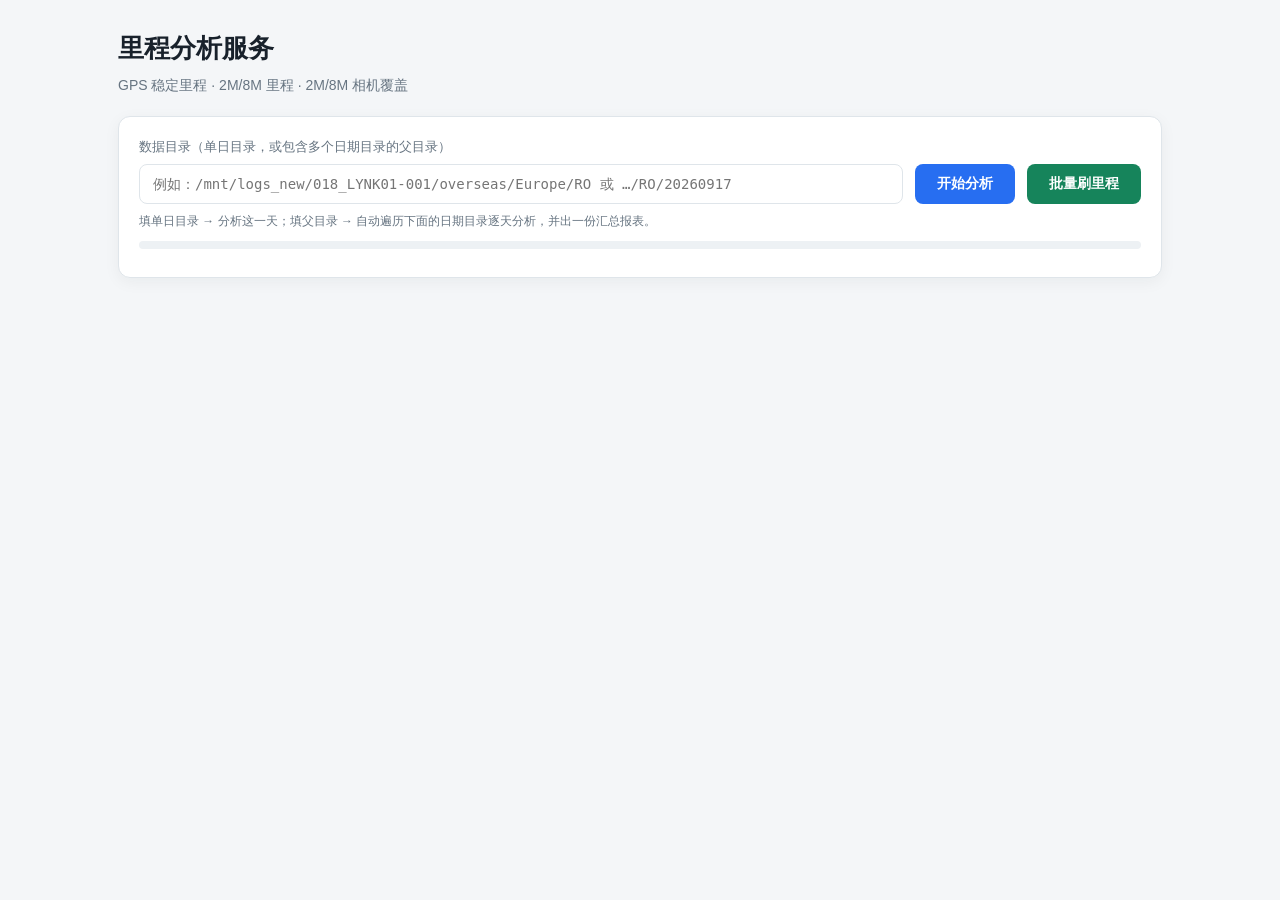
==== mileage/verify_service/static/index.html @ 7afa57a1 "sync: d7b36a6 2026-10-24 16:29" ====
<!doctype html>
<html lang="zh-CN">
<head>
<meta charset="utf-8">
<meta name="viewport" content="width=device-width, initial-scale=1">
<title>验证服务 · 参数验证 / 里程分析</title>
<style>
:root{--bg:#f4f6f8;--panel:#fff;--text:#18212b;--muted:#667481;--line:#dfe5ea;--blue:#276ef1;--green:#16845b;--orange:#d97706;--red:#c43d3d;--ink:#293746}
*{box-sizing:border-box}
body{margin:0;background:var(--bg);color:var(--text);font:14px/1.6 "Microsoft YaHei",Arial,sans-serif}
.wrap{max-width:1100px;margin:0 auto;padding:28px}
h1{font-size:26px;margin:0 0 4px}
.sub{color:var(--muted);margin-bottom:20px}
.tabs{display:flex;gap:8px;margin-bottom:18px;border-bottom:1px solid var(--line)}
.tab{padding:12px 22px;cursor:pointer;border:0;background:transparent;font-size:15px;color:var(--muted);border-bottom:3px solid transparent;font-weight:600}
.tab.active{color:var(--blue);border-bottom-color:var(--blue)}
.tab small{display:block;font-weight:400;font-size:11px;opacity:.8}
.panel{display:none} .panel.active{display:block}
.card{background:var(--panel);border:1px solid var(--line);border-radius:12px;padding:20px;margin-bottom:16px;box-shadow:0 4px 16px rgba(22,31,39,.05)}
label.f{display:block;color:var(--muted);margin-bottom:6px;font-size:13px}
input[type=text]{width:100%;padding:11px 13px;border:1px solid var(--line);border-radius:8px;font-size:14px;font-family:Consolas,monospace}
input[type=text]:focus{outline:none;border-color:var(--blue);box-shadow:0 0 0 3px rgba(39,110,241,.12)}
.row{display:flex;gap:12px;align-items:flex-end;flex-wrap:wrap}
.row > div{flex:1;min-width:280px}
button.run{padding:11px 22px;border:0;border-radius:8px;background:var(--blue);color:#fff;font-size:14px;font-weight:600;cursor:pointer;white-space:nowrap}
button.run:hover{filter:brightness(1.08)} button.run:disabled{opacity:.5;cursor:not-allowed}
.hint{color:var(--muted);font-size:12px;margin-top:8px}
.status{display:inline-block;padding:2px 10px;border-radius:99px;font-size:12px;font-weight:600}
.ok{background:#e6f6ee;color:var(--green)} .bad{background:#fdeaea;color:var(--red)}
.warn{background:#fff4e0;color:var(--orange)} .info{background:#eef2f5;color:var(--muted)}
table{width:100%;border-collapse:collapse;margin-top:10px}
th,td{padding:9px 10px;border-bottom:1px solid var(--line);text-align:left;font-size:13px}
th{color:var(--muted);font-weight:600;background:#f8fafb}
.num{text-align:right;font-variant-numeric:tabular-nums}
pre{background:#f8fafb;border:1px solid var(--line);border-radius:8px;padding:12px;overflow:auto;max-height:320px;font-size:12px;line-height:1.5}
.bar{height:8px;background:#edf1f4;border-radius:99px;overflow:hidden;margin-top:10px}
.bar>i{display:block;height:100%;background:var(--blue);width:0;transition:width .3s}
.verdict{font-size:19px;font-weight:600;margin:6px 0 4px}
.kv{display:grid;grid-template-columns:1fr auto;gap:6px 16px;margin-top:8px}
.kv div:nth-child(even){text-align:right;font-variant-numeric:tabular-nums}
a{color:var(--blue);text-decoration:none} a:hover{text-decoration:underline}
.good{border-left:4px solid var(--green);background:#f2fbf7;padding:12px 14px;border-radius:6px;margin:10px 0}
.badbox{border-left:4px solid var(--red);background:#fff5f5;padding:12px 14px;border-radius:6px;margin:10px 0}
.notebox{border-left:4px solid var(--orange);background:#fff9ed;padding:12px 14px;border-radius:6px;margin:10px 0}
.chips{display:flex;flex-wrap:wrap;gap:6px;margin-top:8px}
.chip{background:#eef2f5;border-radius:99px;padding:3px 10px;font-size:12px}
.hidden{display:none}
.big{font-size:30px;font-weight:600}
.stat-row{display:flex;gap:14px;flex-wrap:wrap;margin:14px 0}
.stat{flex:1 1 180px;background:var(--panel);border:1px solid var(--line);border-radius:10px;padding:14px}
.stat .lb{color:var(--muted);font-size:12px;margin-bottom:4px}
.stat .vl{font-size:22px;font-weight:600}
.cov-lane{display:grid;grid-template-columns:80px 1fr 120px;gap:10px;align-items:center;margin:10px 0}
.track{position:relative;height:24px;background:#edf1f4;border-radius:6px;overflow:hidden}
.barfill{position:absolute;height:100%;border-radius:6px;display:flex;align-items:center;padding:0 6px;color:#fff;font-size:11px;white-space:nowrap}
.c2m{background:var(--blue)} .c8m{background:var(--green)} .none{background:#c9d1d8}
</style>
</head>
<body>
<div class="wrap">
  <h1>里程分析服务</h1>
  <div class="sub">GPS 稳定里程 · 2M/8M 里程 · 2M/8M 相机覆盖</div>

  <!-- 参数验证模块已停用，标签与面板保留但隐藏，代码和 API 未删除 -->
  <div class="tabs" style="display:none">
    <button class="tab" id="tab-param" onclick="switchTab('param')">参数验证<small>外参/内参 · 数据质检</small></button>
    <button class="tab active" id="tab-mileage" onclick="switchTab('mileage')">里程分析<small>GPS稳定里程 · 2M/8M 覆盖</small></button>
  </div>

  <!-- ================= 参数验证（已隐藏） ================= -->
  <div class="panel" id="panel-param" style="display:none">
    <div class="card">
      <div class="row">
        <div>
          <label class="f">数据目录（含 parameter_yaml、cam_*、lidar_*、pose）</label>
          <input id="param-path" type="text" placeholder="例如：/mnt/Data_Platform/files/.../E5-001_yanzhen_20261001" />
        </div>
        <button class="run" id="param-go" onclick="startParam()">开始验证</button>
      </div>
      <div class="hint">校验每个相机的内参 + lidar→camera 外参是否齐全，并输出数据质检报告。</div>
      <div class="bar"><i id="param-bar"></i></div>
      <div id="param-progress" class="hint"></div>
    </div>
    <div id="param-probe" class="card hidden"><h3 style="margin:0 0 8px">目录结构</h3><div id="param-probe-body"></div></div>
    <div id="param-result" class="hidden">
      <div class="card"><div id="param-verdict"></div></div>
      <div class="card"><h3 style="margin:0 0 10px">验证明细</h3><div id="param-summary"></div></div>
      <div class="card"><h3 style="margin:0 0 10px">产出文件</h3><div id="param-files"></div></div>
      <div class="card"><h3 style="margin:0 0 10px">执行日志</h3><pre id="param-log"></pre></div>
    </div>
  </div>

  <!-- ================= 里程分析 ================= -->
  <div class="panel active" id="panel-mileage" style="display:block">
    <div class="card">
      <div class="row">
        <div>
          <label class="f">数据目录（单日目录，或包含多个日期目录的父目录）</label>
          <input id="mileage-path" type="text" placeholder="例如：/mnt/logs_new/018_LYNK01-001/overseas/Europe/RO 或 …/RO/20260917" />
        </div>
        <button class="run" id="mileage-go" onclick="startMileage()">开始分析</button>
        <button class="run" id="batch-go" onclick="startBatch()" style="background:#16845b">批量刷里程</button>
      </div>
      <div class="hint">填单日目录 → 分析这一天；填父目录 → 自动遍历下面的日期目录逐天分析，并出一份汇总报表。</div>
      <div class="bar"><i id="mileage-bar"></i></div>
      <div id="mileage-progress" class="hint"></div>
    </div>
    <div id="mileage-probe" class="card hidden"><h3 style="margin:0 0 8px">数据构成</h3><div id="mileage-probe-body"></div></div>
    <div id="batch-result" class="hidden">
      <div class="card"><div id="batch-summary"></div></div>
      <div class="card"><h3 style="margin:0 0 10px">按天明细</h3><div id="batch-days"></div></div>
    </div>
    <div id="mileage-result" class="hidden">
      <div class="card"><div id="mileage-verdict"></div></div>
      <div class="card"><h3 style="margin:0 0 10px">里程结果</h3><div id="mileage-stats"></div></div>
      <div class="card"><h3 style="margin:0 0 10px">2M / 8M 相机覆盖</h3><div id="mileage-coverage"></div></div>
      <div class="card"><h3 style="margin:0 0 10px">产出文件</h3><div id="mileage-files"></div></div>
      <div class="card"><h3 style="margin:0 0 10px">执行日志</h3><pre id="mileage-log"></pre></div>
    </div>
  </div>
</div>

<script>
const $ = (id) => document.getElementById(id);
let currentModule = "param";

function esc(s){ return String(s ?? "").replace(/[&<>"]/g, c => ({'&':'&amp;','<':'&lt;','>':'&gt;','"':'&quot;'}[c])); }
function fmtSize(b){ if(!b) return "0 B"; const u=["B","KB","MB","GB","TB"]; let i=0,n=Number(b); while(n>=1024&&i<u.length-1){n/=1024;i++;} return n.toFixed(1)+" "+u[i]; }
function fmtDur(s){ s=Number(s)||0; const h=Math.floor(s/3600), m=Math.floor((s%3600)/60); if(h) return h+"h"+m+"m"; if(m) return m+"m"; return Math.round(s)+"s"; }
function fmtNum(km){ return (Number(km)||0).toFixed(3); }

const PARAM_ENABLED = false;  // 参数验证模块已停用（代码保留）

function switchTab(key){
  if(key === "param" && !PARAM_ENABLED) return;
  currentModule = key;
  document.querySelectorAll(".tab").forEach(el=>el.classList.remove("active"));
  document.querySelectorAll(".panel").forEach(el=>{
    el.classList.remove("active");
    el.style.display = "none";
  });
  const tab = $("tab-"+key);
  if(tab){ tab.classList.add("active"); tab.style.display = ""; }
  const panel = $("panel-"+key);
  if(panel){ panel.classList.add("active"); panel.style.display = "block"; }
  const tabsBar = document.querySelector(".tabs");
  if(tabsBar) tabsBar.style.display = PARAM_ENABLED ? "" : "none";
  try{ location.hash = key; }catch(e){}
}

async function post(url, body){
  const r = await fetch(url, {method:"POST", headers:{"Content-Type":"application/json"}, body:JSON.stringify(body)});
  const data = await r.json().catch(()=>({}));
  if(!r.ok) throw {status:r.status, data};
  return data;
}

/* ---------------- 参数验证 ---------------- */

function renderParamProbe(info){
  $("param-probe").classList.remove("hidden");
  const cams = Object.entries(info.camera_image_counts||{}).map(([k,v])=>`<div class="chip">${esc(k)} · ${v} 张</div>`).join("");
  const lids = Object.entries(info.lidar_point_counts||{}).map(([k,v])=>`<div class="chip">${esc(k)} · ${v} 帧</div>`).join("");
  let html = `<div class="kv">
    <div>parameter_yaml</div><div>${info.parameter_yaml ? "✔ " + esc(info.calib_date_folder||"") : "✘ 缺失"}</div>
    <div>sensors_used / topic_map</div><div>${info.sensors_yaml && info.topic_map_yaml ? "✔ 齐全" : "✘ 缺失"}</div>
    <div>FrameMap.json</div><div>${info.frame_map ? "✔ 已存在" : "— 将自动生成"}</div>
    <div>位姿文件</div><div>${(info.pose_files||[]).length ? esc(info.pose_files[0]) : "— 未找到"}</div>
    <div>相机</div><div>${(info.cameras||[]).length} 个</div>
    <div>雷达</div><div>${(info.lidars||[]).length} 个</div>
  </div>`;
  if(cams) html += `<div class="chips">${cams}</div>`;
  if(lids) html += `<div class="chips">${lids}</div>`;
  if((info.problems||[]).length) html += `<div class="badbox">${info.problems.map(esc).join("<br>")}</div>`;
  if((info.warnings||[]).length) html += `<div class="notebox">${info.warnings.map(esc).join("<br>")}</div>`;
  $("param-probe-body").innerHTML = html;
}

async function startParam(){
  const path = $("param-path").value.trim();
  if(!path){ $("param-path").focus(); return; }
  $("param-go").disabled = true;
  $("param-result").classList.add("hidden");
  $("param-progress").textContent = "校验目录结构…";
  $("param-bar").style.width = "3%";

  let info;
  try { info = await post("/api/param/probe", {data_root: path}); }
  catch(e){ $("param-progress").textContent = "无法访问服务"; $("param-go").disabled=false; return; }
  renderParamProbe(info);
  if(!info.ready){
    $("param-progress").innerHTML = `<span class="status bad">目录不可用</span> 请先修正上面列出的问题`;
    $("param-bar").style.width="0"; $("param-go").disabled=false; return;
  }

  let task;
  try { task = await post("/api/param/verify", {data_root: path}); }
  catch(e){ $("param-progress").innerHTML = `<span class="status bad">提交失败</span>`; $("param-go").disabled=false; return; }

  const id = task.task_id;
  $("param-progress").textContent = "已提交，验证中…";
  const poll = setInterval(async () => {
    try {
      const p = await fetch(`/api/param/tasks/${id}/progress`).then(r=>r.json());
      $("param-bar").style.width = (p.percent||5)+"%";
      const cls = p.status==="failed"?"bad":p.status==="success"?"ok":"info";
      $("param-progress").innerHTML = `<span class="status ${cls}">${esc(p.status||"")}</span> ${esc(p.step||"")} ${p.message?("— "+esc(p.message)):""}`;
      if(p.status==="success"||p.status==="failed"){ clearInterval(poll); await showParam(id); $("param-go").disabled=false; }
    } catch(e){ clearInterval(poll); $("param-go").disabled=false; }
  }, 900);
}

async function showParam(id){
  const r = await fetch(`/api/param/tasks/${id}`).then(x=>x.json());
  $("param-result").classList.remove("hidden");

  const ok = r.status==="success" && r.summary && r.summary.camera_problem===0;
  const badge = r.status==="failed"?"bad":ok?"ok":"warn";
  const label = r.status==="failed"?"执行失败":ok?"通过":"存在异常";
  let v = `<div class="verdict">${esc(r.verdict||label)} <span class="status ${badge}">${label}</span></div>
           <div class="hint">耗时 ${r.duration_s ?? "-"} 秒　输出：${esc(r.output_root||"")}</div>`;
  if((r.issues||[]).length) v += `<div class="badbox">${r.issues.map(esc).join("<br>")}</div>`;
  if((r.warnings||[]).length) v += `<div class="notebox">提示：${r.warnings.map(esc).join("<br>")}</div>`;
  if(r.error) v += `<div class="badbox">${esc(r.error)}</div>`;
  $("param-verdict").innerHTML = v;

  const s = r.summary||{};
  let sb = "";
  if(s.camera_total!==undefined){
    sb += `<div class="kv"><div>相机总数</div><div>${s.camera_total}</div>
      <div>外参+内参齐全</div><div style="color:var(--green)">${s.camera_ok}</div>
      <div>存在问题</div><div style="color:${s.camera_problem?'var(--red)':'var(--muted)'}">${s.camera_problem}</div></div>`;
    if(s.camera_ok_list&&s.camera_ok_list.length) sb += `<div class="chips">${s.camera_ok_list.map(n=>`<span class="chip">✔ ${esc(n)}</span>`).join("")}</div>`;
    const det = s.camera_problem_detail||{};
    if(Object.keys(det).length){
      sb += `<table><thead><tr><th>相机</th><th>状态</th><th>原因</th></tr></thead><tbody>`;
      for(const [name,d] of Object.entries(det)) sb += `<tr><td>${esc(name)}</td><td><span class="status bad">${esc(d.status)}</span></td><td>${esc(d.reason||"")}</td></tr>`;
      sb += `</tbody></table>`;
    }
  } else sb = `<div class="hint">本次未产生相机级结果</div>`;
  $("param-summary").innerHTML = sb;

  const files = r.artifacts||[];
  if(files.length){
    let fb = `<table><thead><tr><th>文件</th><th class="num">大小</th><th>类型</th><th></th></tr></thead><tbody>`;
    for(const f of files) fb += `<tr><td>${esc(f.name)}</td><td class="num">${fmtSize(f.size)}</td><td>${esc(f.kind)}</td><td><a href="/api/param/tasks/${id}/download?name=${encodeURIComponent(f.name)}">下载</a></td></tr>`;
    fb += `</tbody></table>`;
    $("param-files").innerHTML = fb;
  } else $("param-files").innerHTML = `<div class="hint">无产出文件</div>`;
  $("param-log").textContent = (r.log||[]).join("\n") || "（无日志）";
}

/* ---------------- 里程分析 ---------------- */

function renderMileageProbe(info){
  $("mileage-probe").classList.remove("hidden");
  // 服务端会把 Windows 共享路径规范化成服务器挂载路径，这里回显真实路径
  if(info.data_root) $("mileage-path").value = info.data_root;
  const traj = (info.trajectory_files||[]).map(f=>`<div class="chip">${esc(f.name)} · ${fmtSize(f.size)}</div>`).join("");
  const pcaps = (info.pcap_dirs||[]).map(d=>`<div class="chip">${esc(d.folder)} · ${d.files} 个 pcap · ${fmtSize(d.bytes)}</div>`).join("");
  const m2 = info.device_2m||{}, m8 = info.device_8m||{};
  let html = `<div class="kv">
    <div>实际路径</div><div>${esc(info.data_root||"")}</div>
    <div>轨迹文件</div><div>${(info.trajectory_files||[]).length} 个${(info.pcap_files||[]).length?`（另有 ${info.pcap_files.length} 个 pcap）`:""}</div>
    <div>2M 数据</div><div>${m2.files?`${m2.files} 个文件 · ${fmtSize(m2.bytes)}`:"✘ 未识别到"}</div>
    <div>8M 数据</div><div>${m8.files?`${m8.files} 个文件 · ${fmtSize(m8.bytes)}`:"✘ 未识别到"}</div>
  </div>`;
  if(traj) html += `<div class="chips">${traj}</div>`;
  if(pcaps) html += `<div class="chips">${pcaps}</div>`;
  if((m2.folders||[]).length||(m8.folders||[]).length) html += `<div class="hint">识别到的 2M 目录：${esc((m2.folders||[]).join(", ")||"—")}<br>识别到的 8M 目录：${esc((m8.folders||[]).join(", ")||"—")}</div>`;
  if((info.other_folders||[]).length) html += `<div class="hint">其他目录（不参与里程）：${esc(info.other_folders.slice(0,10).join(", "))}</div>`;
  if((info.problems||[]).length) html += `<div class="badbox">${info.problems.map(esc).join("<br>")}</div>`;
  if((info.warnings||[]).length) html += `<div class="notebox">${info.warnings.map(esc).join("<br>")}</div>`;
  $("mileage-probe-body").innerHTML = html;
}

async function startMileage(){
  const path = $("mileage-path").value.trim();
  if(!path){ $("mileage-path").focus(); return; }
  $("mileage-go").disabled = true;
  $("mileage-result").classList.add("hidden");
  $("mileage-progress").textContent = "校验目录结构…";
  $("mileage-bar").style.width = "3%";

  let info;
  try { info = await post("/api/mileage/probe", {data_root: path}); }
  catch(e){ $("mileage-progress").textContent = "无法访问服务"; $("mileage-go").disabled=false; return; }
  renderMileageProbe(info);
  if(!info.ready){
    $("mileage-progress").innerHTML = `<span class="status bad">目录不可用</span> 请先修正上面列出的问题`;
    $("mileage-bar").style.width="0"; $("mileage-go").disabled=false; return;
  }

  let task;
  try { task = await post("/api/mileage/analyze", {data_root: path}); }
  catch(e){ $("mileage-progress").innerHTML = `<span class="status bad">提交失败</span>`; $("mileage-go").disabled=false; return; }

  const id = task.task_id;
  $("mileage-progress").textContent = "已提交，分析中…";
  const poll = setInterval(async () => {
    try {
      const p = await fetch(`/api/mileage/tasks/${id}/progress`).then(r=>r.json());
      $("mileage-bar").style.width = (p.percent||5)+"%";
      const cls = p.status==="failed"?"bad":p.status==="success"?"ok":"info";
      $("mileage-progress").innerHTML = `<span class="status ${cls}">${esc(p.status||"")}</span> ${esc(p.step||"")} ${p.message?("— "+esc(p.message)):""}`;
      if(p.status==="success"||p.status==="failed"){ clearInterval(poll); await showMileage(id); $("mileage-go").disabled=false; }
    } catch(e){ clearInterval(poll); $("mileage-go").disabled=false; }
  }, 900);
}

async function showMileage(id){
  const r = await fetch(`/api/mileage/tasks/${id}`).then(x=>x.json());
  $("mileage-result").classList.remove("hidden");

  const ok = r.status==="success" && (r.issues||[]).length===0;
  const badge = r.status==="failed"?"bad":ok?"ok":"warn";
  const label = r.status==="failed"?"执行失败":ok?"通过":"存在异常";
  let v = `<div class="verdict">${esc(r.verdict||label)} <span class="status ${badge}">${label}</span></div>
           <div class="hint">耗时 ${r.duration_s ?? "-"} 秒　输出：${esc(r.output_root||"")}</div>`;
  if((r.issues||[]).length) v += `<div class="badbox">${r.issues.map(esc).join("<br>")}</div>`;
  if((r.warnings||[]).length) v += `<div class="notebox">提示：${r.warnings.map(esc).join("<br>")}</div>`;
  if(r.error) v += `<div class="badbox">${esc(r.error)}</div>`;
  $("mileage-verdict").innerHTML = v;

  $("mileage-stats").innerHTML = `<div class="stat-row">
    <div class="stat"><div class="lb">实际有效里程</div><div class="vl" style="color:var(--green)">${fmtNum(r.effective_distance_m/1000)} km</div><div class="hint">占 GPS 稳定里程 ${(r.ratio||0).toFixed(2)}%</div></div>
    <div class="stat"><div class="lb">GPS 稳定里程</div><div class="vl">${fmtNum(r.gps_stable_distance_m/1000)} km</div></div>
    <div class="stat"><div class="lb">全部轨迹长度</div><div class="vl">${fmtNum(r.total_distance_m/1000)} km</div></div>
  </div>
  <div class="kv">
    <div>GPS 稳定且 2M 在录</div><div>${fmtNum((r.distance_2m_covered_m||0)/1000)} km</div>
    <div>GPS 稳定且 8M 在录</div><div>${fmtNum((r.distance_8m_covered_m||0)/1000)} km</div>
    <div>2M/8M 同时在录</div><div>${fmtNum((r.distance_both_covered_m||0)/1000)} km</div>
    <div>GPS 稳定但无相机数据</div><div>${fmtNum((r.distance_no_cover_m||0)/1000)} km</div>
    <div>轨迹点数 / 行程数</div><div>${r.point_count||0} / ${r.trip_count||0}</div>
  </div>
  <div class="hint" style="margin-top:8px">实际有效里程 = 该段 GPS 稳定 <b>且</b> 当时 2M 或 8M 相机正在录制 的里程。</div>`;

  function covLane(name, cov, cls){
    const present = cov && cov.present;
    const pct = present ? 100 : 0;
    const start = present ? (cov.start||"—") : "无数据";
    const end = present ? (cov.end||"—") : "";
    const info = present ? `${cov.file_count} 文件 · ${fmtSize(cov.total_bytes)} · ${fmtDur(cov.duration_s)}` : "未检测到数据";
    return `<div class="cov-lane">
      <strong>${name}</strong>
      <div class="track"><div class="barfill ${present?cls:"none"}" style="left:0;width:${Math.max(pct,8)}%">${present?"已覆盖":"无"}</div></div>
      <span class="hint">${esc(info)}</span>
    </div>
    <div class="hint" style="margin:-4px 0 8px 90px">${esc(start)} → ${esc(end)}</div>`;
  }
  $("mileage-coverage").innerHTML =
    covLane("2M", r.coverage_2m||{}, "c2m") + covLane("8M", r.coverage_8m||{}, "c8m");

  const files = r.artifacts||[];
  if(files.length){
    let fb = "";
    for(const f of files){
      const href = `/api/mileage/tasks/${id}/download?name=${encodeURIComponent(f.name)}`;
      fb += `<div class="notebox" style="border-left-color:var(--blue);background:#f2f7ff">
        <strong>${esc(f.name)}</strong> <span class="hint">${fmtSize(f.size)}</span><br>
        <a href="${href}" target="_blank">在新窗口查看完整报告</a> 　
        <a href="${href}" download>下载 HTML</a>
      </div>`;
    }
    $("mileage-files").innerHTML = fb;
  } else $("mileage-files").innerHTML = `<div class="hint">无产出文件</div>`;
  $("mileage-log").textContent = (r.log||[]).join("\n") || "（无日志）";
}

/* ---------------- 批量刷里程 ---------------- */
let batchDays = [];
let batchRoot = "";

async function startBatch(){
  const path = $("mileage-path").value.trim();
  if(!path){ $("mileage-path").focus(); return; }
  $("batch-go").disabled = true; $("mileage-go").disabled = true;
  $("batch-result").classList.add("hidden");
  $("mileage-result").classList.add("hidden");
  $("mileage-progress").textContent = "扫描日期目录…";
  $("mileage-bar").style.width = "3%";

  let info;
  try { info = await post("/api/batch/discover", {root: path}, 300000); }
  catch(e){
    $("mileage-progress").innerHTML = `<span class="status bad">扫描失败</span> ${esc(e.data && e.data.detail ? (e.data.detail.message||JSON.stringify(e.data.detail)) : "")}`;
    $("batch-go").disabled=false; $("mileage-go").disabled=false; return;
  }

  batchDays = info.days || [];
  batchRoot = info.root;
  $("mileage-bar").style.width = "0";
  $("mileage-progress").innerHTML = `扫描完成：共 ${info.count} 个日期目录，其中 ${info.analyzable_count} 个可分析。请勾选要刷的日期。`;
  renderBatchPicker();
  $("batch-go").disabled=false; $("mileage-go").disabled=false;
}

function renderBatchPicker(){
  $("mileage-probe").classList.remove("hidden");
  const rows = batchDays.map((d,i)=>{
    const dis = d.analyzable ? "" : "disabled";
    const tip = d.analyzable
      ? `${d.trajectory_files} 轨迹 / ${d.pcap_files} pcap · 2M ${d.device_2m_files} · 8M ${d.device_8m_files}`
      : d.reason;
    const c2 = d.coverage_2m ? '<span class="status ok">有</span>' : '<span class="status bad">无</span>';
    const c8 = d.coverage_8m ? '<span class="status ok">有</span>' : '<span class="status bad">无</span>';
    return `<tr>
      <td><input type="checkbox" class="day-chk" data-name="${esc(d.name)}" ${d.analyzable?"checked":""} ${dis}></td>
      <td>${esc(d.name)}</td>
      <td>${d.analyzable?'<span class="status ok">可分析</span>':'<span class="status warn">跳过</span>'}</td>
      <td class="num">${d.trajectory_files||0}</td>
      <td class="num">${d.pcap_files||0}</td>
      <td class="num">${d.device_2m_files||0}</td><td>${c2}</td>
      <td class="num">${d.device_8m_files||0}</td><td>${c8}</td>
      <td class="hint">${esc(tip)}</td>
    </tr>`;
  }).join("");

  $("mileage-probe-body").innerHTML = `
    <div class="kv"><div>父目录</div><div>${esc(batchRoot)}</div>
      <div>日期目录</div><div>${batchDays.length} 个</div></div>
    <div style="margin:12px 0">
      <button class="run" onclick="selectAllDays(true)" style="padding:6px 14px;font-size:13px">全选</button>
      <button class="run" onclick="selectAllDays(false)" style="padding:6px 14px;font-size:13px;background:#88939e">全不选</button>
      <button class="run" onclick="invertDays()" style="padding:6px 14px;font-size:13px;background:#88939e">反选</button>
      <button class="run" onclick="runSelectedBatch()" id="batch-run-selected" style="padding:6px 18px;font-size:13px;background:#16845b">开始刷选中的日期</button>
      <span class="hint" id="batch-sel-count" style="margin-left:8px"></span>
    </div>
    <table><thead><tr>
      <th style="width:34px"><input type="checkbox" id="chk-all" onclick="selectAllDays(this.checked)"></th>
      <th>日期</th><th>状态</th><th class="num">轨迹</th><th class="num">pcap</th>
      <th class="num">2M文件</th><th>2M</th><th class="num">8M文件</th><th>8M</th><th>说明</th>
    </tr></thead><tbody>${rows}</tbody></table>`;

  document.querySelectorAll(".day-chk").forEach(el=>el.addEventListener("change", updateSelCount));
  updateSelCount();
}

function selectAllDays(on){
  document.querySelectorAll(".day-chk").forEach(el=>{ if(!el.disabled) el.checked = on; });
  const all = $("chk-all"); if(all) all.checked = on;
  updateSelCount();
}
function invertDays(){
  document.querySelectorAll(".day-chk").forEach(el=>{ if(!el.disabled) el.checked = !el.checked; });
  updateSelCount();
}
function updateSelCount(){
  const sel = [...document.querySelectorAll(".day-chk")].filter(e=>e.checked).map(e=>e.dataset.name);
  window.__selectedDays = sel;
  const t = $("batch-sel-count");
  if(t) t.textContent = `已选 ${sel.length} 天`;
  const btn = $("batch-run-selected");
  if(btn) btn.disabled = sel.length === 0;
}

async function runSelectedBatch(){
  const sel = window.__selectedDays || [];
  if(!sel.length) return;
  await execBatch(batchRoot, sel);
}

async function startBatchAll(){
  await execBatch(batchRoot, null);
}

async function execBatch(root, selected){
  const runBtn = $("batch-run-selected");
  const topBtn = $("batch-go");
  if(runBtn) runBtn.disabled = true;
  topBtn.disabled = true; $("mileage-go").disabled = true;
  $("batch-result").classList.add("hidden");
  $("mileage-result").classList.add("hidden");
  $("mileage-progress").textContent = selected ? `提交 ${selected.length} 天…` : "提交全部分析…";
  $("mileage-bar").style.width = "5%";

  let task;
  try { task = await post("/api/batch/analyze", {root: root, selected: selected}, 600000); }
  catch(e){
    const msg = e.data && e.data.detail ? (e.data.detail.message || JSON.stringify(e.data.detail)) : "提交失败";
    $("mileage-progress").innerHTML = `<span class="status bad">提交失败</span> ${esc(msg)}`;
    if(runBtn) runBtn.disabled=false; topBtn.disabled=false; $("mileage-go").disabled=false; return;
  }

  const id = task.task_id;
  $("mileage-progress").textContent = `已提交 ${task.days_selected} 天，分析中…`;
  const poll = setInterval(async () => {
    try {
      const p = await fetch(`/api/batch/tasks/${id}/progress`).then(r=>r.json());
      $("mileage-bar").style.width = (p.percent||5)+"%";
      const cls = p.status==="failed"?"bad":p.status==="success"?"ok":"info";
      $("mileage-progress").innerHTML = `<span class="status ${cls}">${esc(p.status||"")}</span> ${esc(p.step||"")} ${p.message?("— "+esc(p.message)):""}`;
      if(p.status==="success"||p.status==="failed"){
        clearInterval(poll); await showBatch(id);
        if(runBtn) runBtn.disabled=false; topBtn.disabled=false; $("mileage-go").disabled=false;
      }
    } catch(e){ clearInterval(poll); if(runBtn) runBtn.disabled=false; topBtn.disabled=false; $("mileage-go").disabled=false; }
  }, 1500);
}

async function showBatch(id){
  const r = await fetch(`/api/batch/tasks/${id}`).then(x=>x.json());
  $("batch-result").classList.remove("hidden");

  const km = v => (Number(v||0)/1000).toFixed(3);
  const ratio = r.total_gps_stable_m ? (r.total_effective_m/r.total_gps_stable_m*100) : 0;

  $("batch-summary").innerHTML = `
    <div class="stat-row">
      <div class="stat"><div class="lb">实际有效里程合计</div><div class="vl" style="color:var(--green)">${km(r.total_effective_m)} km</div><div class="hint">占 GPS 稳定 ${ratio.toFixed(2)}%</div></div>
      <div class="stat"><div class="lb">GPS 稳定里程合计</div><div class="vl">${km(r.total_gps_stable_m)} km</div></div>
      <div class="stat"><div class="lb">全部轨迹长度</div><div class="vl">${km(r.total_distance_m)} km</div></div>
      <div class="stat"><div class="lb">目录数</div><div class="vl">${r.total_days}</div><div class="hint">完成 ${r.ok_days}　失败 ${r.failed_days}　跳过 ${r.skipped_days}</div></div>
    </div>
    <div class="hint">耗时 ${r.duration_s} 秒　汇总：<a href="/batch/report/${id}" target="_blank">打开完整汇总报表</a>　
      <a href="/api/batch/tasks/${id}/download?name=batch_summary.html" download>下载 HTML</a></div>`;

  let rows = "";
  for(const d of (r.days||[])){
    const st = d.skipped ? '<span class="status warn">跳过</span>'
              : d.status==="failed" ? '<span class="status bad">失败</span>'
              : (d.effective_distance_m>0 ? '<span class="status ok">完成</span>' : '<span class="status warn">无有效里程</span>');
    const c2 = d.coverage_2m_present ? '<span class="status ok">有</span>' : '<span class="status bad">无</span>';
    const c8 = d.coverage_8m_present ? '<span class="status ok">有</span>' : '<span class="status bad">无</span>';
    rows += `<tr><td>${esc(d.name)}</td><td>${st}</td>
      <td class="num">${km(d.total_distance_m)}</td>
      <td class="num">${km(d.gps_stable_distance_m)}</td>
      <td class="num"><b>${km(d.effective_distance_m)}</b></td>
      <td class="num">${(d.ratio||0).toFixed(2)}%</td>
      <td class="num">${d.point_count||0}</td>
      <td class="num">${d.coverage_2m_files||0}</td><td>${c2}</td>
      <td class="num">${d.coverage_8m_files||0}</td><td>${c8}</td>
      <td class="hint">${esc((d.verdict||"").slice(0,50))}</td></tr>`;
  }
  $("batch-days").innerHTML = `<table><thead><tr>
    <th>日期</th><th>状态</th><th class="num">轨迹(km)</th><th class="num">GPS稳定(km)</th>
    <th class="num">实际有效(km)</th><th class="num">有效率</th><th class="num">轨迹点</th>
    <th class="num">2M文件</th><th>2M</th><th class="num">8M文件</th><th>8M</th><th>说明</th>
  </tr></thead><tbody>${rows || '<tr><td colspan="12" class="hint">无数据</td></tr>'}</tbody></table>`;
}

/* ---------------- 启动 ---------------- */
document.addEventListener("DOMContentLoaded", () => {
  $("mileage-path").addEventListener("keydown", e=>{ if(e.key==="Enter") startMileage(); });
  const paramPath = $("param-path");
  if(paramPath) paramPath.addEventListener("keydown", e=>{ if(e.key==="Enter" && PARAM_ENABLED) startParam(); });

  // 参数验证停用后，页面固定进入里程分析
  switchTab("mileage");

  const boot = window.__BOOT__ || {};
  if(boot.__TASK_ID__ && boot.__MODULE__ === "mileage"){
    fetch(`/api/mileage/tasks/${boot.__TASK_ID__}`).then(r=>r.ok?r.json():Promise.reject())
      .then(task=>{
        if(task.data_root) $("mileage-path").value = task.data_root;
        $("mileage-progress").innerHTML = `<span class="status ${task.status==='success'?'ok':'bad'}">${esc(task.status)}</span> ${esc(task.verdict||"")}`;
        $("mileage-bar").style.width="100%";
        return showMileage(boot.__TASK_ID__);
      }).catch(()=>{ $("mileage-progress").textContent="无法加载该任务结果"; });
  } else if(boot.__TASK_ID__ && boot.__MODULE__ === "param" && PARAM_ENABLED){
    fetch(`/api/param/tasks/${boot.__TASK_ID__}`).then(r=>r.ok?r.json():Promise.reject())
      .then(task=>{
        if(task.dataset&&task.dataset.data_root) $("param-path").value = task.dataset.data_root;
        renderParamProbe(task.dataset||{});
        $("param-progress").innerHTML = `<span class="status ${task.status==='success'?'ok':'bad'}">${esc(task.status)}</span> ${esc(task.verdict||"")}`;
        $("param-bar").style.width="100%";
        return showParam(boot.__TASK_ID__);
      }).catch(()=>{ $("param-progress").textContent="无法加载该任务结果"; });
  }
});
</script>
</body>
</html>
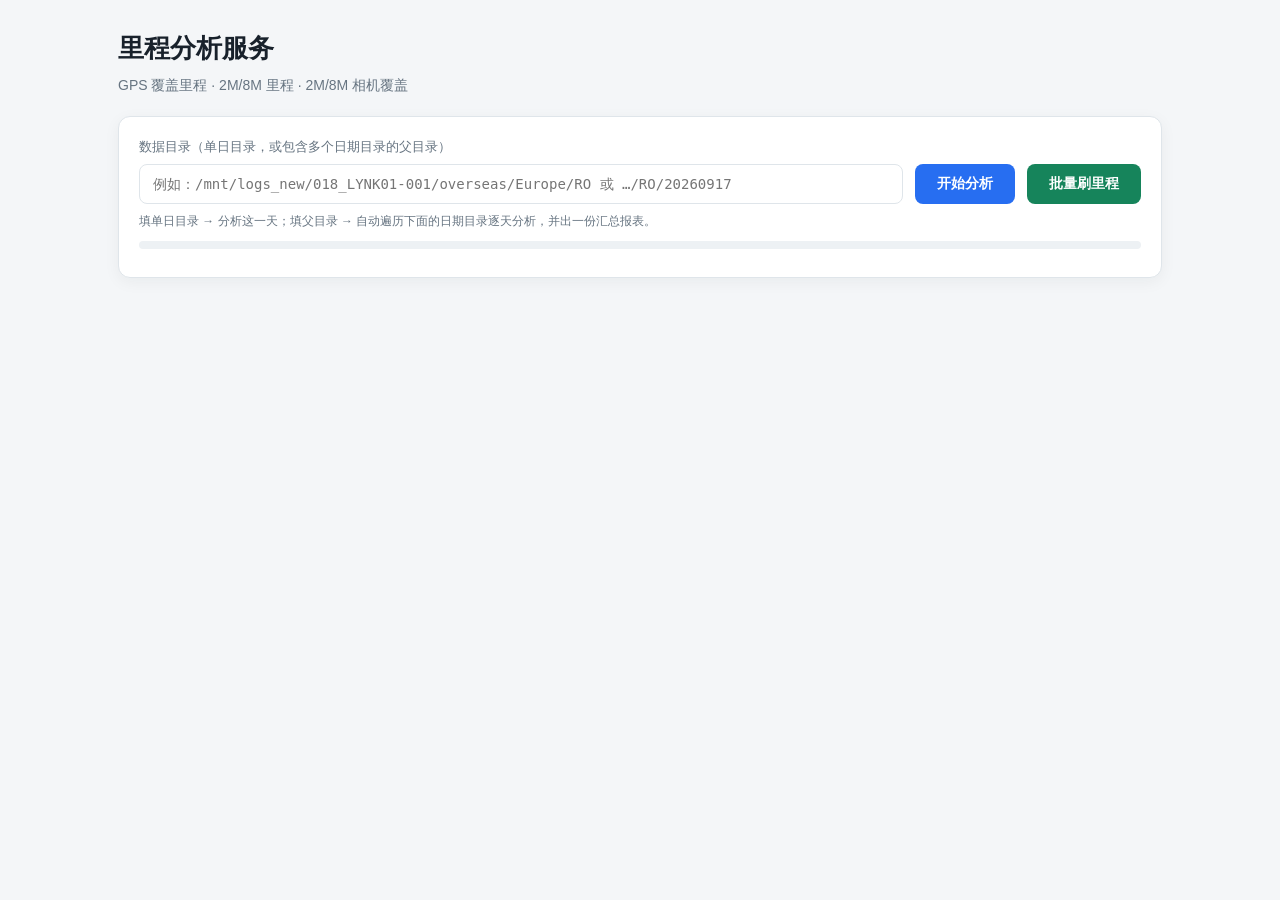
==== commit 906ce395: "sync: b2c8983 2026-10-30 17:52" ====
--- a/mileage/verify_service/static/index.html
+++ b/mileage/verify_service/static/index.html
@@ -59,12 +59,12 @@
 <body>
 <div class="wrap">
   <h1>里程分析服务</h1>
-  <div class="sub">GPS 稳定里程 · 2M/8M 里程 · 2M/8M 相机覆盖</div>
+  <div class="sub">GPS 覆盖里程 · 2M/8M 里程 · 2M/8M 相机覆盖</div>
 
   <!-- 参数验证模块已停用，标签与面板保留但隐藏，代码和 API 未删除 -->
   <div class="tabs" style="display:none">
     <button class="tab" id="tab-param" onclick="switchTab('param')">参数验证<small>外参/内参 · 数据质检</small></button>
-    <button class="tab active" id="tab-mileage" onclick="switchTab('mileage')">里程分析<small>GPS稳定里程 · 2M/8M 覆盖</small></button>
+    <button class="tab active" id="tab-mileage" onclick="switchTab('mileage')">里程分析<small>GPS覆盖里程 · 2M/8M 覆盖</small></button>
   </div>
 
   <!-- ================= 参数验证（已隐藏） ================= -->
@@ -323,18 +323,18 @@
   $("mileage-verdict").innerHTML = v;
 
   $("mileage-stats").innerHTML = `<div class="stat-row">
-    <div class="stat"><div class="lb">实际有效里程</div><div class="vl" style="color:var(--green)">${fmtNum(r.effective_distance_m/1000)} km</div><div class="hint">占 GPS 稳定里程 ${(r.ratio||0).toFixed(2)}%</div></div>
-    <div class="stat"><div class="lb">GPS 稳定里程</div><div class="vl">${fmtNum(r.gps_stable_distance_m/1000)} km</div></div>
+    <div class="stat"><div class="lb">实际有效里程</div><div class="vl" style="color:var(--green)">${fmtNum(r.effective_distance_m/1000)} km</div><div class="hint">占 GPS 覆盖里程 ${(r.ratio||0).toFixed(2)}%</div></div>
+    <div class="stat"><div class="lb">GPS 覆盖里程</div><div class="vl">${fmtNum(r.gps_stable_distance_m/1000)} km</div></div>
     <div class="stat"><div class="lb">全部轨迹长度</div><div class="vl">${fmtNum(r.total_distance_m/1000)} km</div></div>
   </div>
   <div class="kv">
-    <div>GPS 稳定且 2M 在录</div><div>${fmtNum((r.distance_2m_covered_m||0)/1000)} km</div>
-    <div>GPS 稳定且 8M 在录</div><div>${fmtNum((r.distance_8m_covered_m||0)/1000)} km</div>
+    <div>GPS 覆盖且 2M 在录</div><div>${fmtNum((r.distance_2m_covered_m||0)/1000)} km</div>
+    <div>GPS 覆盖且 8M 在录</div><div>${fmtNum((r.distance_8m_covered_m||0)/1000)} km</div>
     <div>2M/8M 同时在录</div><div>${fmtNum((r.distance_both_covered_m||0)/1000)} km</div>
-    <div>GPS 稳定但无相机数据</div><div>${fmtNum((r.distance_no_cover_m||0)/1000)} km</div>
+    <div>GPS 覆盖但无相机数据</div><div>${fmtNum((r.distance_no_cover_m||0)/1000)} km</div>
     <div>轨迹点数 / 行程数</div><div>${r.point_count||0} / ${r.trip_count||0}</div>
   </div>
-  <div class="hint" style="margin-top:8px">实际有效里程 = 该段 GPS 稳定 <b>且</b> 当时 2M 或 8M 相机正在录制 的里程。</div>`;
+  <div class="hint" style="margin-top:8px">实际有效里程 = 该段 GPS 覆盖 <b>且</b> 当时 2M 或 8M 相机正在录制 的里程。</div>`;
 
   function covLane(name, cov, cls){
     const present = cov && cov.present;
@@ -508,8 +508,8 @@
 
   $("batch-summary").innerHTML = `
     <div class="stat-row">
-      <div class="stat"><div class="lb">实际有效里程合计</div><div class="vl" style="color:var(--green)">${km(r.total_effective_m)} km</div><div class="hint">占 GPS 稳定 ${ratio.toFixed(2)}%</div></div>
-      <div class="stat"><div class="lb">GPS 稳定里程合计</div><div class="vl">${km(r.total_gps_stable_m)} km</div></div>
+      <div class="stat"><div class="lb">实际有效里程合计</div><div class="vl" style="color:var(--green)">${km(r.total_effective_m)} km</div><div class="hint">占 GPS 覆盖 ${ratio.toFixed(2)}%</div></div>
+      <div class="stat"><div class="lb">GPS 覆盖里程合计</div><div class="vl">${km(r.total_gps_stable_m)} km</div></div>
       <div class="stat"><div class="lb">全部轨迹长度</div><div class="vl">${km(r.total_distance_m)} km</div></div>
       <div class="stat"><div class="lb">目录数</div><div class="vl">${r.total_days}</div><div class="hint">完成 ${r.ok_days}　失败 ${r.failed_days}　跳过 ${r.skipped_days}</div></div>
     </div>
@@ -534,7 +534,7 @@
       <td class="hint">${esc((d.verdict||"").slice(0,50))}</td></tr>`;
   }
   $("batch-days").innerHTML = `<table><thead><tr>
-    <th>日期</th><th>状态</th><th class="num">轨迹(km)</th><th class="num">GPS稳定(km)</th>
+    <th>日期</th><th>状态</th><th class="num">轨迹(km)</th><th class="num">GPS覆盖(km)</th>
     <th class="num">实际有效(km)</th><th class="num">有效率</th><th class="num">轨迹点</th>
     <th class="num">2M文件</th><th>2M</th><th class="num">8M文件</th><th>8M</th><th>说明</th>
   </tr></thead><tbody>${rows || '<tr><td colspan="12" class="hint">无数据</td></tr>'}</tbody></table>`;
